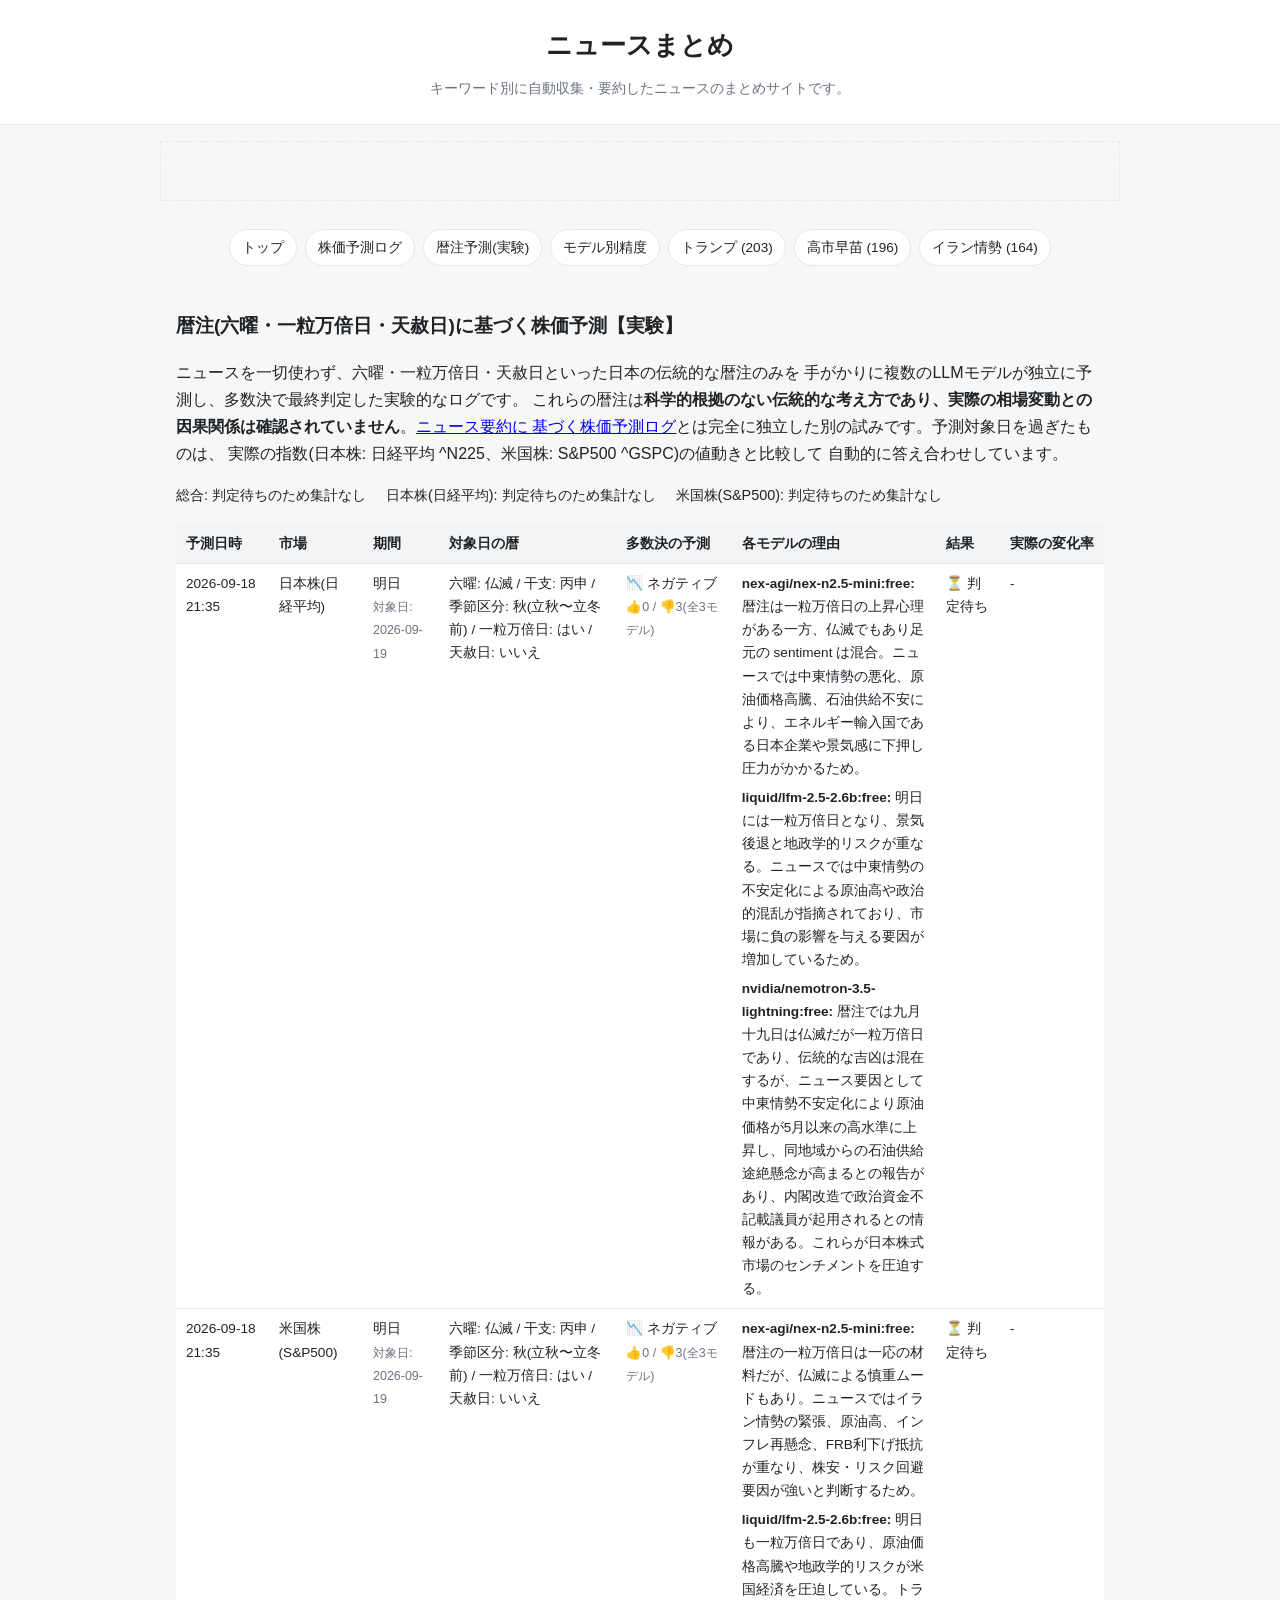
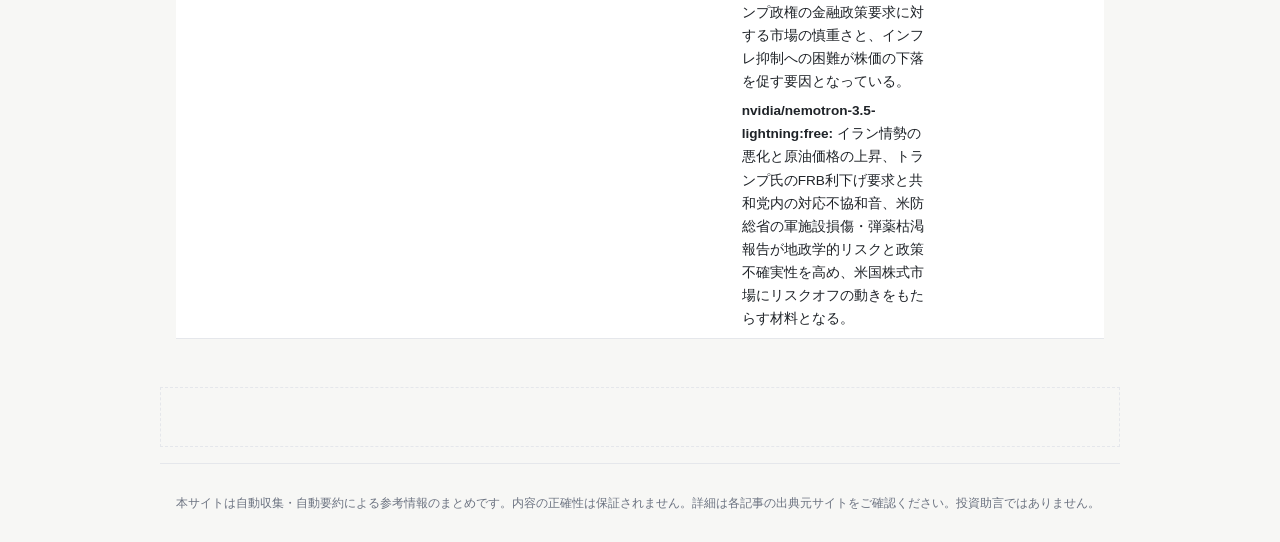
==== docs/calendar.html @ 1a981d4d "Automated update 2026/10/09  3:56:06.60" ====
<!doctype html>
<html lang="ja">
<head>
<meta charset="utf-8">
<meta name="viewport" content="width=device-width, initial-scale=1">
<title>暦注に基づく株価予測(実験) | ニュースまとめ</title>
<meta name="description" content="六曜・一粒万倍日・天赦日など日本の伝統的な暦注のみに基づく実験的な株価予測ログ(ニュースは使用しません)">
<link rel="stylesheet" href="style.css">
</head>
<body>
<header class="site-header">
  <a class="site-title" href="index.html">ニュースまとめ</a>
  <p class="site-desc">キーワード別に自動収集・要約したニュースのまとめサイトです。</p>
</header>
<div class="ad-slot"><!-- 広告コード(Google AdSense等)をここに貼り付け --></div>
<nav class="keyword-nav"><a href="index.html">トップ</a>
<a href="predictions.html">株価予測ログ</a>
<a href="calendar.html">暦注予測(実験)</a>
<a href="models.html">モデル別精度</a>
<a href="keywords/トランプ.html">トランプ (203)</a>
<a href="keywords/高市早苗.html">高市早苗 (196)</a>
<a href="keywords/イラン情勢.html">イラン情勢 (164)</a></nav>
<main>

    <section>
      <h2>暦注(六曜・一粒万倍日・天赦日)に基づく株価予測【実験】</h2>
      <p>ニュースを一切使わず、六曜・一粒万倍日・天赦日といった日本の伝統的な暦注のみを
      手がかりに複数のLLMモデルが独立に予測し、多数決で最終判定した実験的なログです。
      これらの暦注は<strong>科学的根拠のない伝統的な考え方であり、実際の相場変動との
      因果関係は確認されていません</strong>。<a href="predictions.html">ニュース要約に
      基づく株価予測ログ</a>とは完全に独立した別の試みです。予測対象日を過ぎたものは、
      実際の指数(日本株: 日経平均 ^N225、米国株: S&amp;P500 ^GSPC)の値動きと比較して
      自動的に答え合わせしています。</p>
      <ul class='accuracy-list'><li>総合: 判定待ちのため集計なし</li><li>日本株(日経平均): 判定待ちのため集計なし</li><li>米国株(S&amp;P500): 判定待ちのため集計なし</li></ul>
      <div class="table-wrap">
      <table class="prediction-table">
        <thead>
          <tr>
            <th>予測日時</th><th>市場</th><th>期間</th><th>対象日の暦</th>
            <th>多数決の予測</th><th>各モデルの理由</th><th>結果</th><th>実際の変化率</th>
          </tr>
        </thead>
        <tbody>
        
    <tr>
      <td>2026-09-18 21:35</td>
      <td>日本株(日経平均)</td>
      <td>明日<br><span class="card-meta">対象日: 2026-09-19</span></td>
      <td class="reason-cell">六曜: 仏滅 / 干支: 丙申 / 季節区分: 秋(立秋〜立冬前) / 一粒万倍日: はい / 天赦日: いいえ</td>
      <td>📉 ネガティブ<br><span class="card-meta">👍0 / 👎3(全3モデル)</span></td>
      <td class="reason-cell"><ul class='reason-list'><li><strong>nex-agi/nex-n2.5-mini:free:</strong> 暦注は一粒万倍日の上昇心理がある一方、仏滅でもあり足元の sentiment は混合。ニュースでは中東情勢の悪化、原油価格高騰、石油供給不安により、エネルギー輸入国である日本企業や景気感に下押し圧力がかかるため。</li><li><strong>liquid/lfm-2.5-2.6b:free:</strong> 明日には一粒万倍日となり、景気後退と地政学的リスクが重なる。ニュースでは中東情勢の不安定化による原油高や政治的混乱が指摘されており、市場に負の影響を与える要因が増加しているため。</li><li><strong>nvidia/nemotron-3.5-lightning:free:</strong> 暦注では九月十九日は仏滅だが一粒万倍日であり、伝統的な吉凶は混在するが、ニュース要因として中東情勢不安定化により原油価格が5月以来の高水準に上昇し、同地域からの石油供給途絶懸念が高まるとの報告があり、内閣改造で政治資金不記載議員が起用されるとの情報がある。これらが日本株式市場のセンチメントを圧迫する。</li></ul></td>
      <td>⏳ 判定待ち</td>
      <td>-</td>
    </tr>

    <tr>
      <td>2026-09-18 21:35</td>
      <td>米国株(S&amp;P500)</td>
      <td>明日<br><span class="card-meta">対象日: 2026-09-19</span></td>
      <td class="reason-cell">六曜: 仏滅 / 干支: 丙申 / 季節区分: 秋(立秋〜立冬前) / 一粒万倍日: はい / 天赦日: いいえ</td>
      <td>📉 ネガティブ<br><span class="card-meta">👍0 / 👎3(全3モデル)</span></td>
      <td class="reason-cell"><ul class='reason-list'><li><strong>nex-agi/nex-n2.5-mini:free:</strong> 暦注の一粒万倍日は一応の材料だが、仏滅による慎重ムードもあり。ニュースではイラン情勢の緊張、原油高、インフレ再懸念、FRB利下げ抵抗が重なり、株安・リスク回避要因が強いと判断するため。</li><li><strong>liquid/lfm-2.5-2.6b:free:</strong> 明日も一粒万倍日であり、原油価格高騰や地政学的リスクが米国経済を圧迫している。トランプ政権の金融政策要求に対する市場の慎重さと、インフレ抑制への困難が株価の下落を促す要因となっている。</li><li><strong>nvidia/nemotron-3.5-lightning:free:</strong> イラン情勢の悪化と原油価格の上昇、トランプ氏のFRB利下げ要求と共和党内の対応不協和音、米防総省の軍施設損傷・弾薬枯渇報告が地政学的リスクと政策不確実性を高め、米国株式市場にリスクオフの動きをもたらす材料となる。</li></ul></td>
      <td>⏳ 判定待ち</td>
      <td>-</td>
    </tr>
        </tbody>
      </table>
      </div>
    </section>
</main>
<div class="ad-slot"><!-- 広告コード(Google AdSense等)をここに貼り付け --></div>
<footer class="site-footer">
  <p>本サイトは自動収集・自動要約による参考情報のまとめです。内容の正確性は保証されません。詳細は各記事の出典元サイトをご確認ください。投資助言ではありません。</p>
</footer>
</body>
</html>
---- docs/style.css ----
:root {
  --bg: #f7f7f5;
  --card-bg: #ffffff;
  --text: #1f2328;
  --muted: #6b7280;
  --accent: #1a56db;
  --border: #e5e7eb;
}
* { box-sizing: border-box; }
body {
  margin: 0;
  font-family: -apple-system, BlinkMacSystemFont, "Segoe UI", "Hiragino Sans", "Yu Gothic", sans-serif;
  background: var(--bg);
  color: var(--text);
  line-height: 1.7;
}
.site-header {
  padding: 24px 16px;
  text-align: center;
  border-bottom: 1px solid var(--border);
  background: var(--card-bg);
}
.site-title {
  font-size: 1.6rem;
  font-weight: 700;
  color: var(--text);
  text-decoration: none;
}
.site-desc { color: var(--muted); margin: 8px 0 0; font-size: 0.9rem; }
.keyword-nav {
  display: flex;
  flex-wrap: wrap;
  gap: 8px;
  justify-content: center;
  padding: 12px 16px;
  max-width: 960px;
  margin: 0 auto;
}
.keyword-nav a {
  padding: 6px 12px;
  border-radius: 999px;
  background: var(--card-bg);
  border: 1px solid var(--border);
  color: var(--text);
  text-decoration: none;
  font-size: 0.85rem;
  white-space: nowrap;
}
.keyword-nav a:hover { border-color: var(--accent); color: var(--accent); }
main { max-width: 960px; margin: 0 auto; padding: 8px 16px 32px; }
h2 { font-size: 1.2rem; margin: 24px 0 12px; }
.card-grid {
  display: grid;
  grid-template-columns: repeat(auto-fill, minmax(280px, 1fr));
  gap: 16px;
}
.card {
  background: var(--card-bg);
  border: 1px solid var(--border);
  border-radius: 10px;
  padding: 16px;
}
.card h3 { margin: 4px 0 8px; font-size: 1rem; line-height: 1.5; }
.card h3 a { color: var(--text); text-decoration: none; }
.card h3 a:hover { color: var(--accent); text-decoration: underline; }
.card-summary { font-size: 0.9rem; color: var(--text); margin: 0 0 8px; }
.card-meta { font-size: 0.78rem; color: var(--muted); margin: 0; }
.card-tag {
  display: inline-block;
  font-size: 0.72rem;
  background: #eef2ff;
  color: var(--accent);
  padding: 2px 8px;
  border-radius: 999px;
  text-decoration: none;
  margin-bottom: 6px;
}
.ad-slot {
  max-width: 960px;
  margin: 16px auto;
  min-height: 60px;
  display: flex;
  align-items: center;
  justify-content: center;
  color: var(--muted);
  font-size: 0.75rem;
  border: 1px dashed var(--border);
}
.site-footer {
  max-width: 960px;
  margin: 0 auto;
  padding: 16px;
  color: var(--muted);
  font-size: 0.78rem;
  border-top: 1px solid var(--border);
}
.accuracy-list {
  list-style: none;
  padding: 0;
  margin: 0 0 16px;
  display: flex;
  flex-wrap: wrap;
  gap: 8px 20px;
  font-size: 0.9rem;
}
.filter-bar {
  display: flex;
  flex-wrap: wrap;
  align-items: end;
  gap: 12px 16px;
  margin: 0 0 8px;
  padding: 12px;
  background: var(--card-bg);
  border: 1px solid var(--border);
  border-radius: 8px;
}
.filter-field {
  display: flex;
  flex-direction: column;
  gap: 4px;
  font-size: 0.8rem;
}
.filter-field label { color: var(--muted); }
.filter-field input, .filter-field select {
  padding: 6px 8px;
  border: 1px solid var(--border);
  border-radius: 6px;
  font-size: 0.85rem;
  background: #fff;
  color: var(--text);
}
.filter-reset {
  padding: 7px 14px;
  border: 1px solid var(--border);
  border-radius: 6px;
  background: #fff;
  color: var(--text);
  cursor: pointer;
  font-size: 0.85rem;
  height: fit-content;
}
.filter-reset:hover { border-color: var(--accent); color: var(--accent); }
.filter-count { color: var(--muted); font-size: 0.82rem; margin: 0 0 12px; }
.table-wrap { overflow-x: auto; }
.prediction-table {
  width: 100%;
  border-collapse: collapse;
  background: var(--card-bg);
  font-size: 0.85rem;
  min-width: 720px;
}
.prediction-table th, .prediction-table td {
  border-bottom: 1px solid var(--border);
  padding: 8px 10px;
  text-align: left;
  vertical-align: top;
}
.prediction-table th {
  background: #f3f4f6;
  white-space: nowrap;
}
.prediction-table .reason-cell { max-width: 360px; }
.reason-list { list-style: none; margin: 0; padding: 0; }
.reason-list li { margin-bottom: 6px; }
.reason-list li:last-child { margin-bottom: 0; }
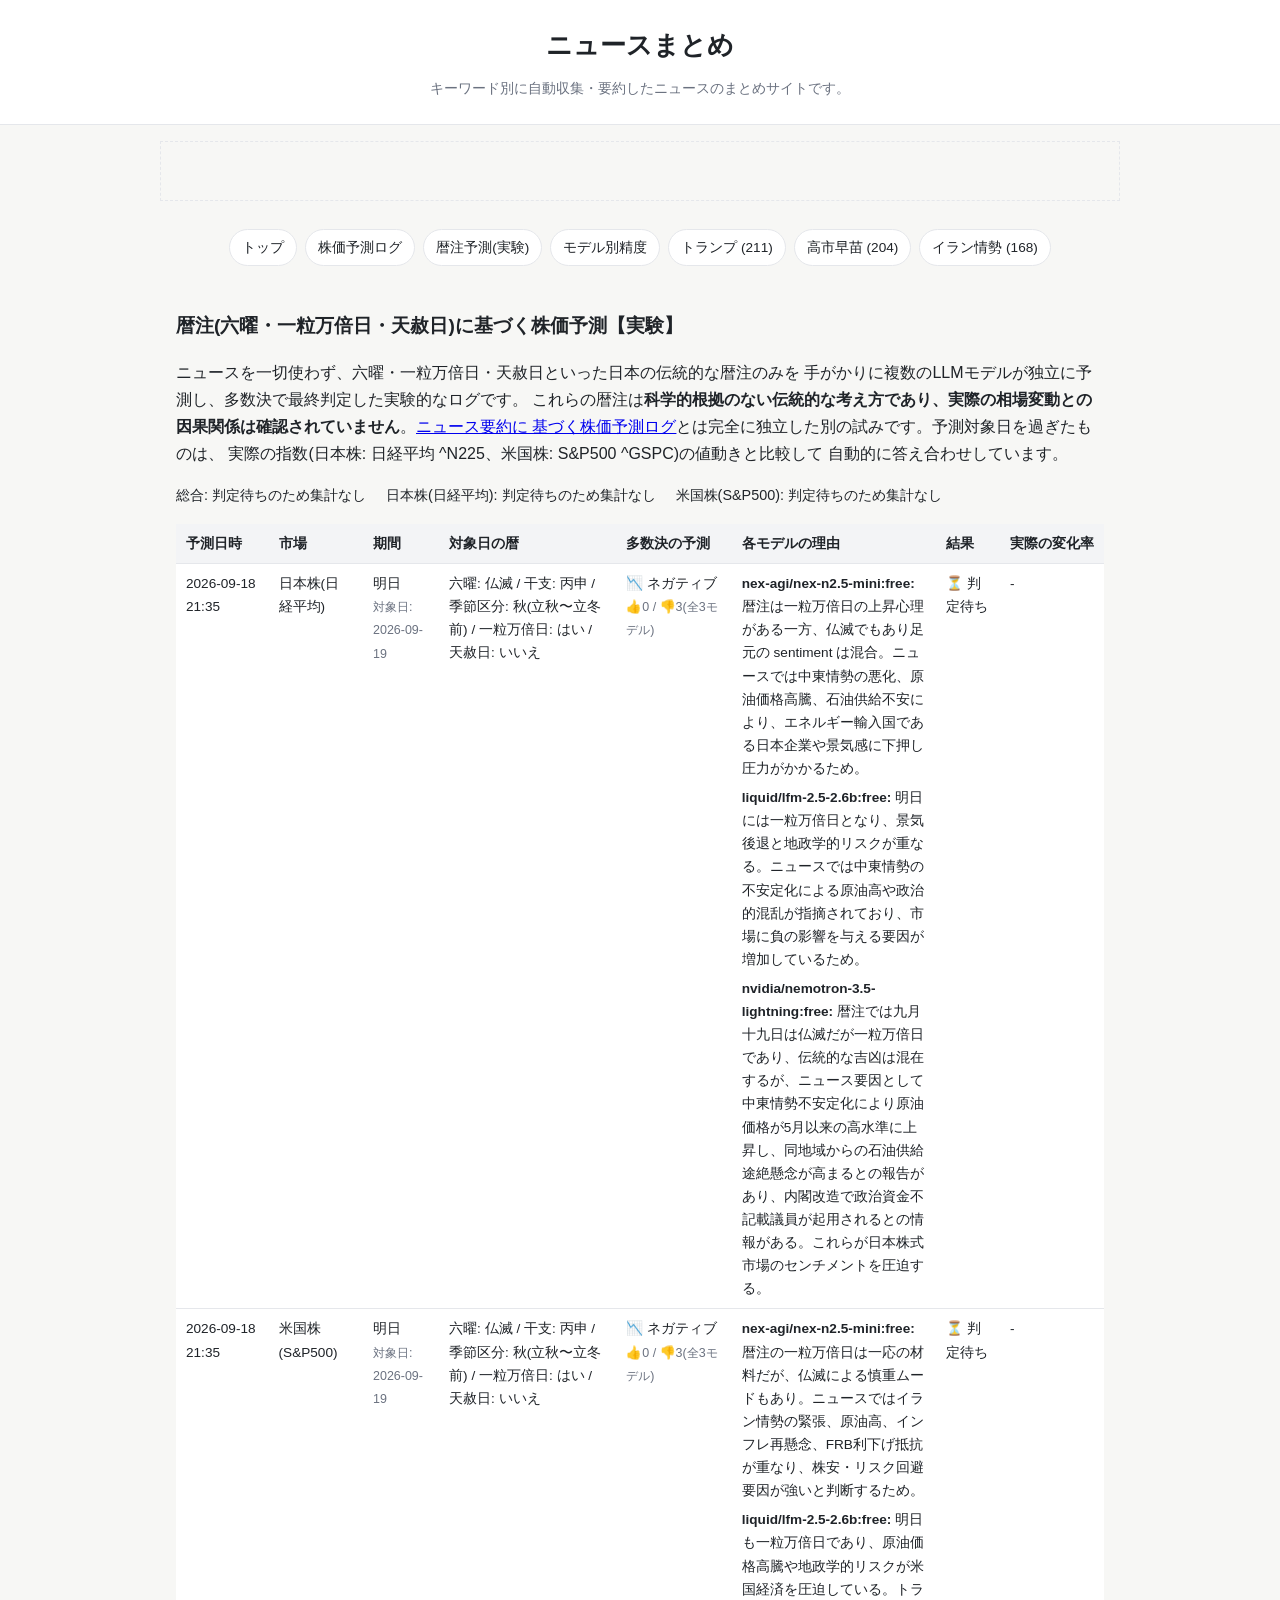
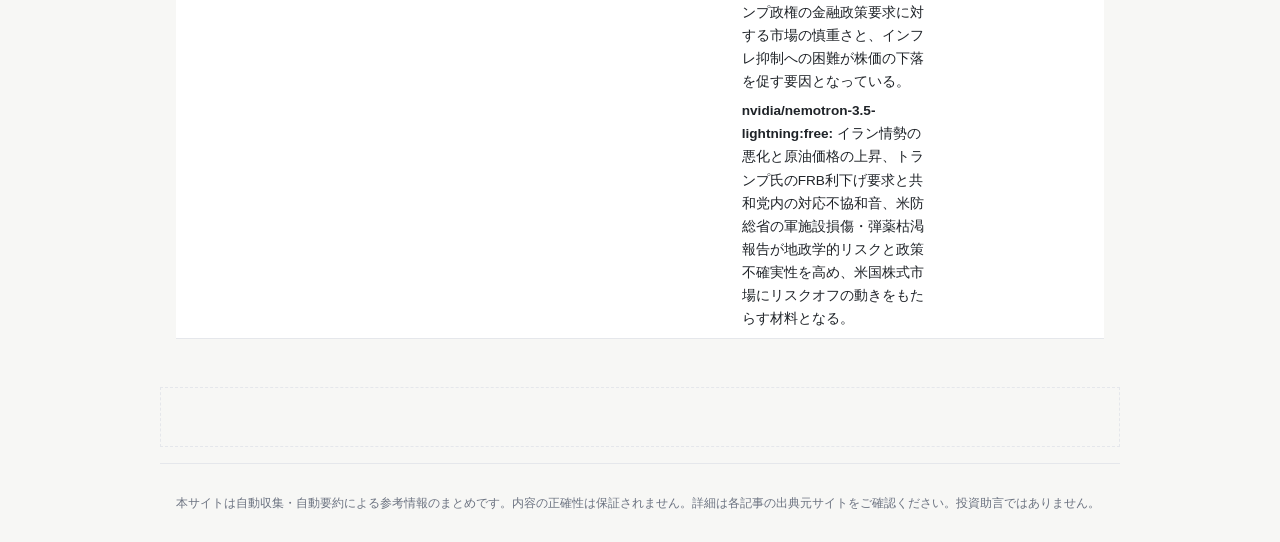
==== commit f09fee2b: "Automated update 2026/10/10  3:45:09.58" ====
--- a/docs/calendar.html
+++ b/docs/calendar.html
@@ -17,9 +17,9 @@
 <a href="predictions.html">株価予測ログ</a>
 <a href="calendar.html">暦注予測(実験)</a>
 <a href="models.html">モデル別精度</a>
-<a href="keywords/トランプ.html">トランプ (203)</a>
-<a href="keywords/高市早苗.html">高市早苗 (196)</a>
-<a href="keywords/イラン情勢.html">イラン情勢 (164)</a></nav>
+<a href="keywords/トランプ.html">トランプ (211)</a>
+<a href="keywords/高市早苗.html">高市早苗 (204)</a>
+<a href="keywords/イラン情勢.html">イラン情勢 (168)</a></nav>
 <main>
 
     <section>
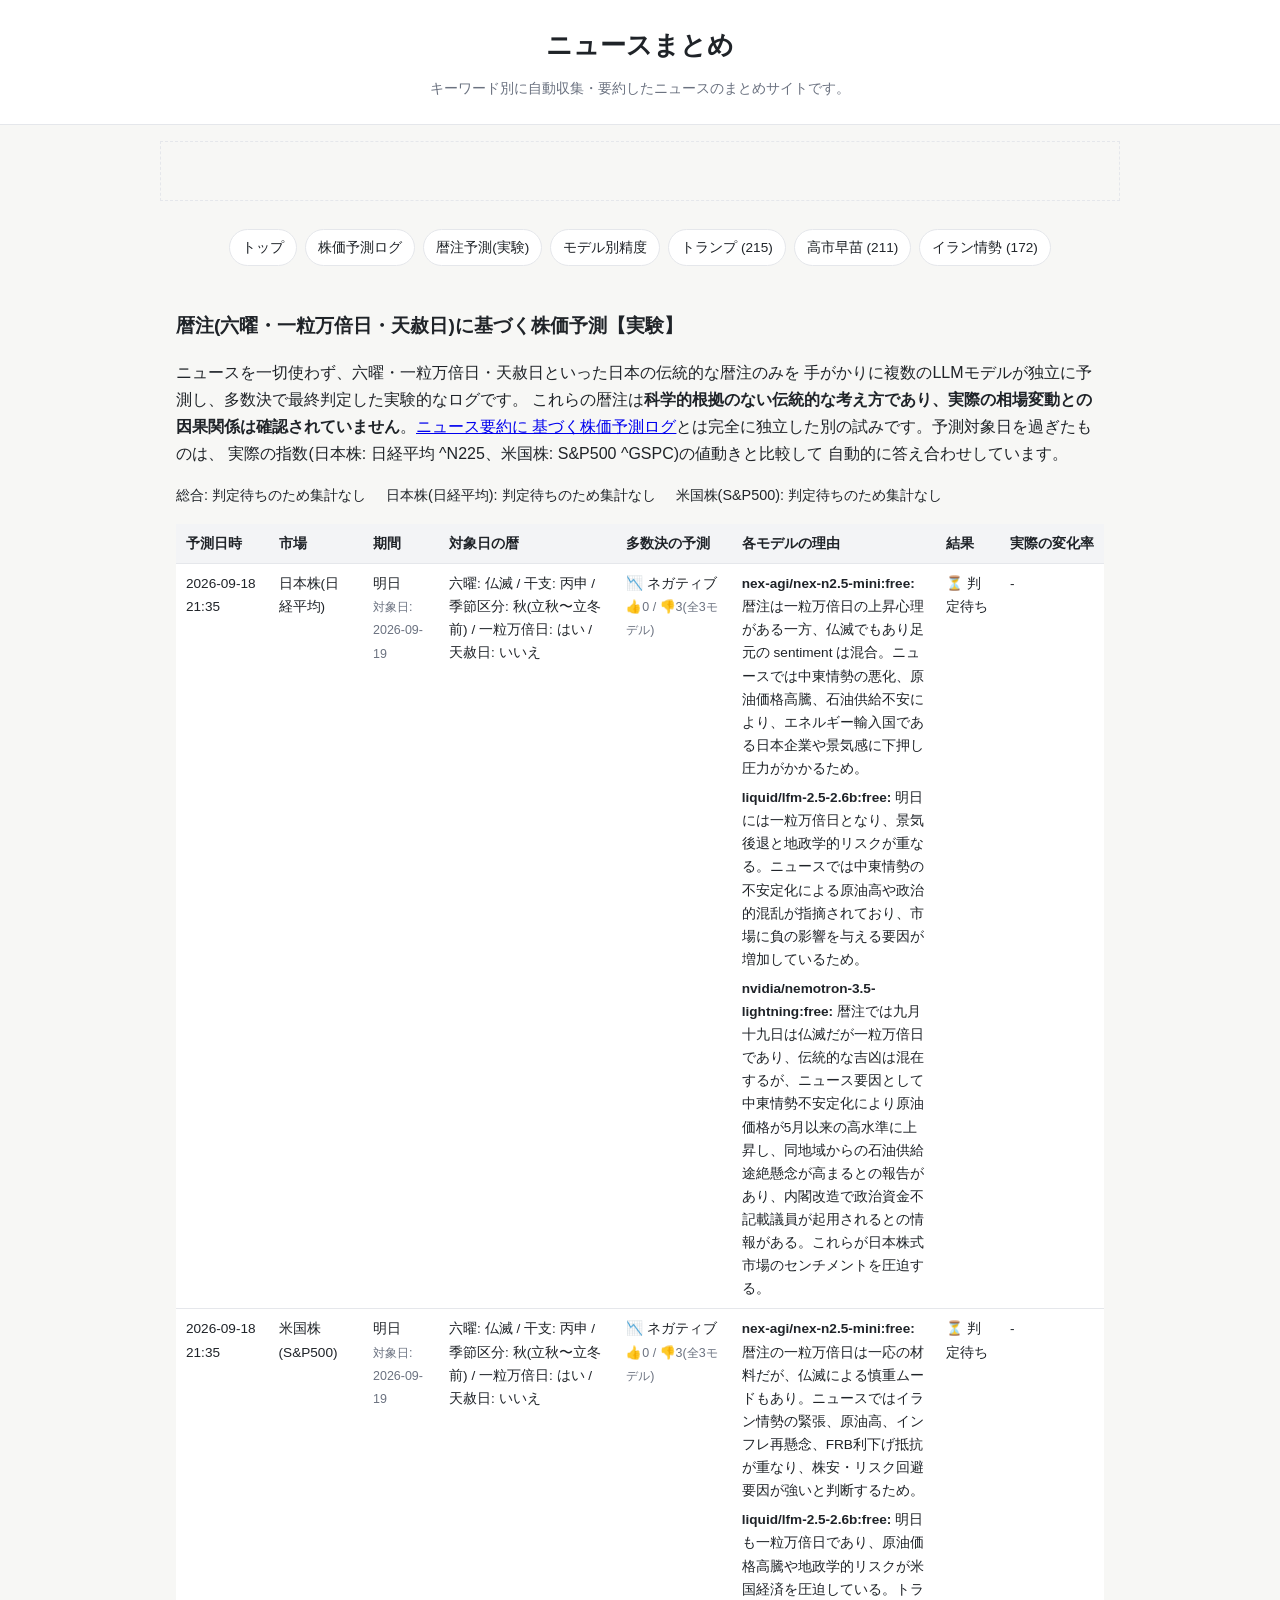
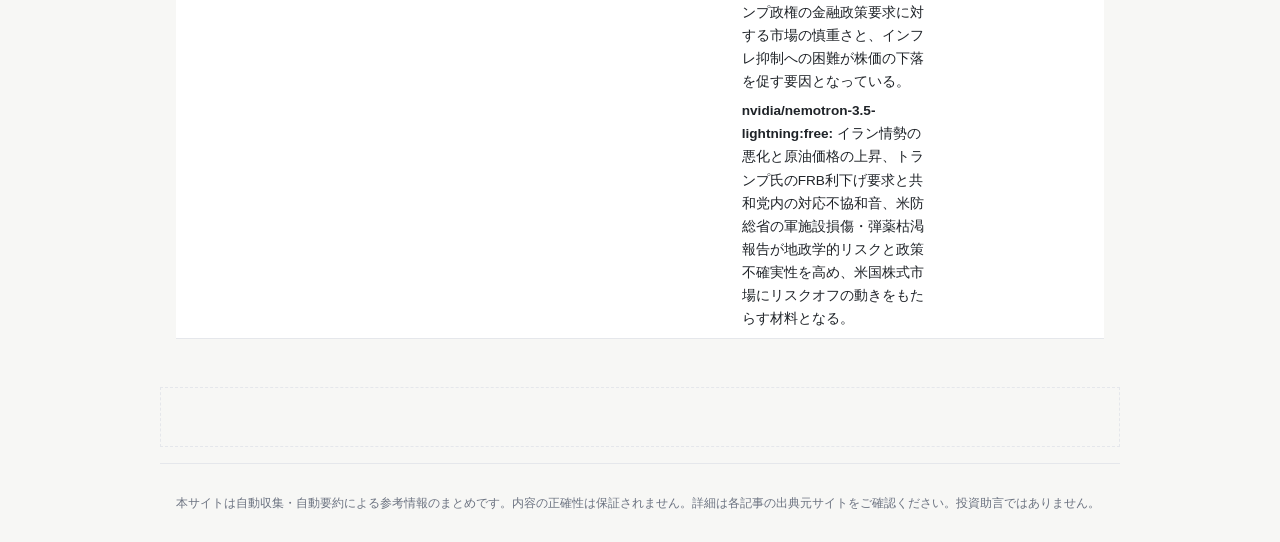
==== commit 7ddc1e29: "Automated update 2026/10/11  3:41:49.39" ====
--- a/docs/calendar.html
+++ b/docs/calendar.html
@@ -17,9 +17,9 @@
 <a href="predictions.html">株価予測ログ</a>
 <a href="calendar.html">暦注予測(実験)</a>
 <a href="models.html">モデル別精度</a>
-<a href="keywords/トランプ.html">トランプ (211)</a>
-<a href="keywords/高市早苗.html">高市早苗 (204)</a>
-<a href="keywords/イラン情勢.html">イラン情勢 (168)</a></nav>
+<a href="keywords/トランプ.html">トランプ (215)</a>
+<a href="keywords/高市早苗.html">高市早苗 (211)</a>
+<a href="keywords/イラン情勢.html">イラン情勢 (172)</a></nav>
 <main>
 
     <section>
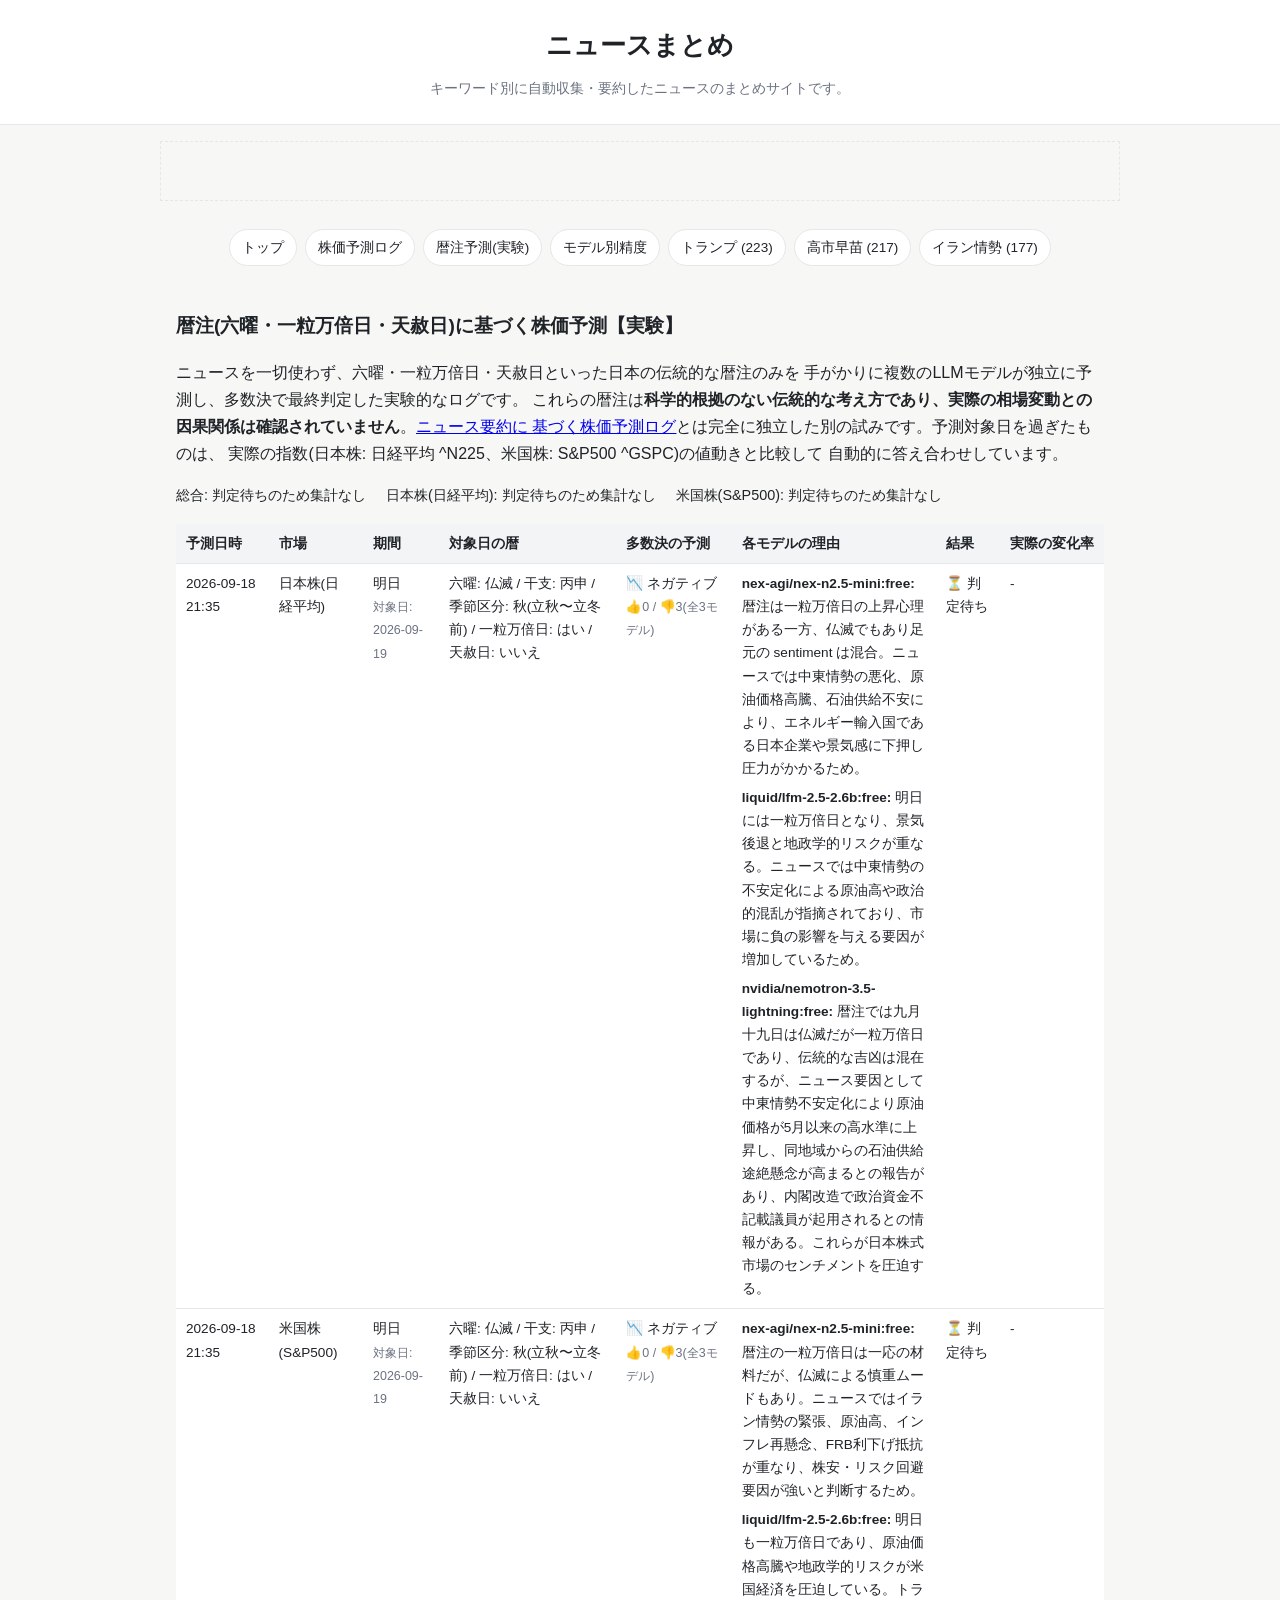
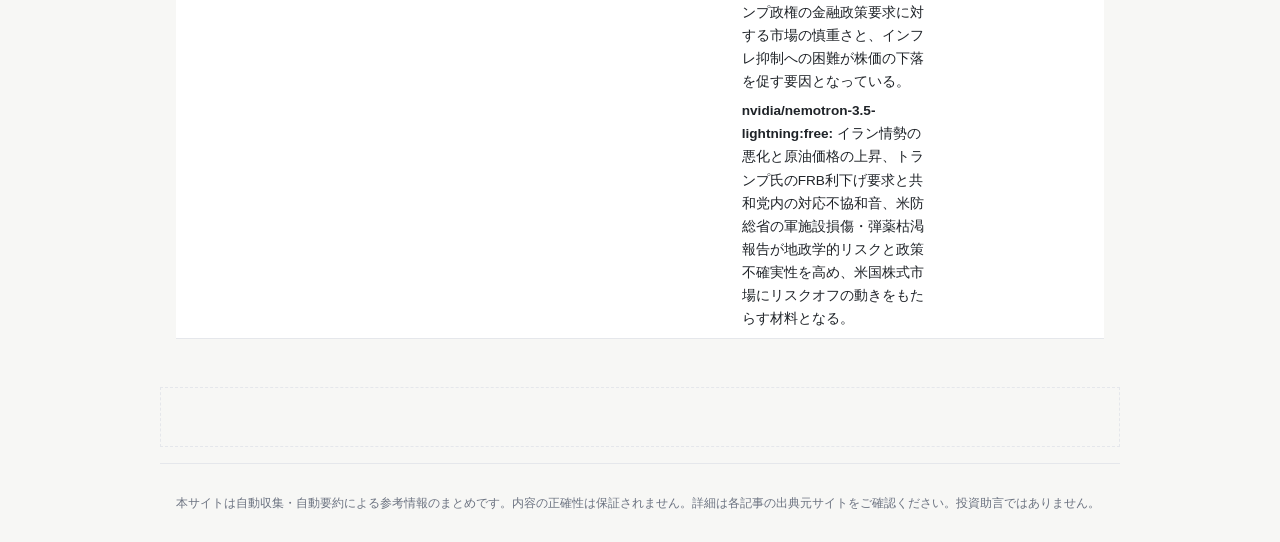
==== commit ec0445b1: "Automated update 2026/10/12  3:19:36.11" ====
--- a/docs/calendar.html
+++ b/docs/calendar.html
@@ -17,9 +17,9 @@
 <a href="predictions.html">株価予測ログ</a>
 <a href="calendar.html">暦注予測(実験)</a>
 <a href="models.html">モデル別精度</a>
-<a href="keywords/トランプ.html">トランプ (215)</a>
-<a href="keywords/高市早苗.html">高市早苗 (211)</a>
-<a href="keywords/イラン情勢.html">イラン情勢 (172)</a></nav>
+<a href="keywords/トランプ.html">トランプ (223)</a>
+<a href="keywords/高市早苗.html">高市早苗 (217)</a>
+<a href="keywords/イラン情勢.html">イラン情勢 (177)</a></nav>
 <main>
 
     <section>
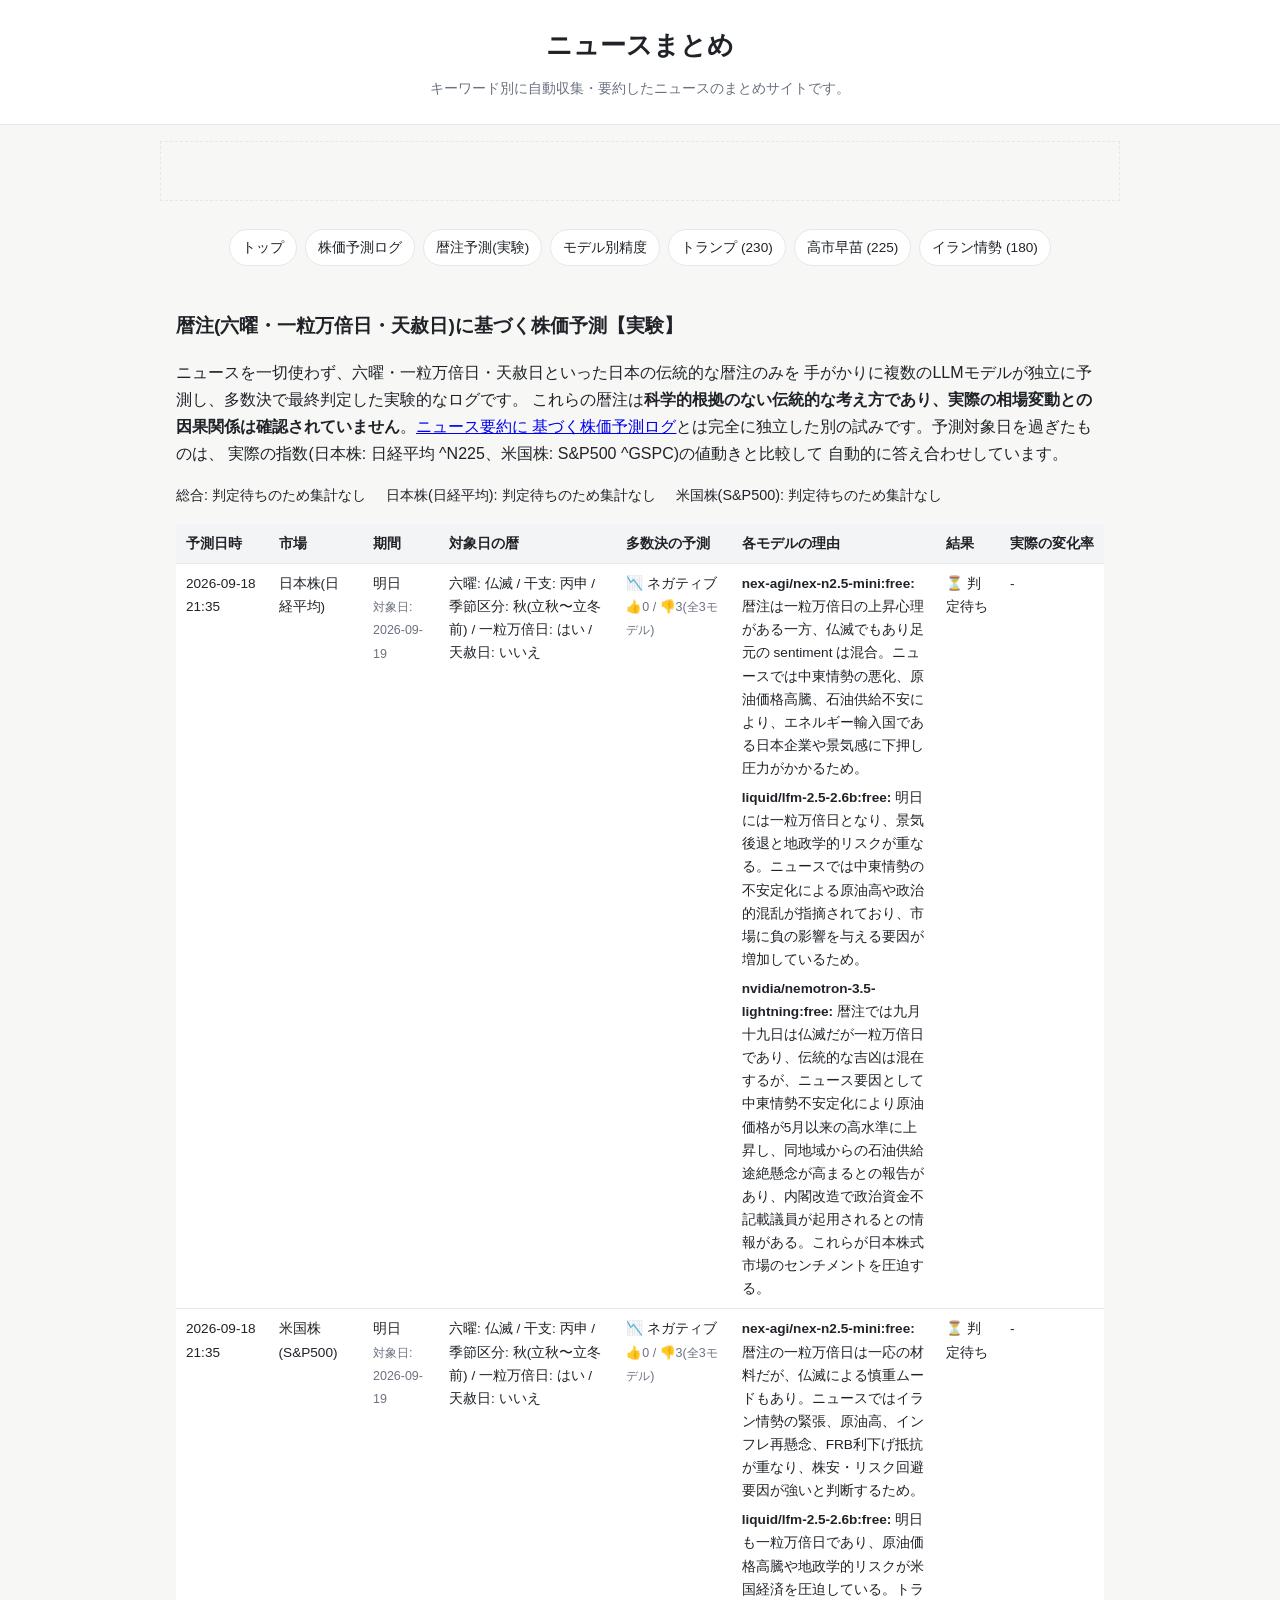
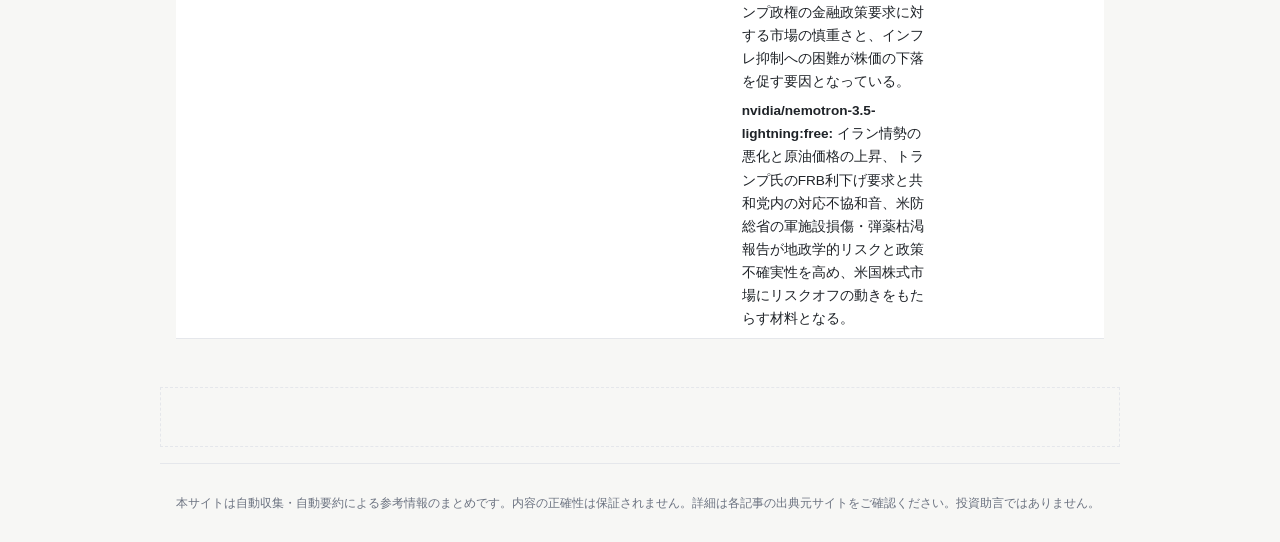
==== commit bf3e3e54: "Automated update 2026/10/13  3:23:22.96" ====
--- a/docs/calendar.html
+++ b/docs/calendar.html
@@ -17,9 +17,9 @@
 <a href="predictions.html">株価予測ログ</a>
 <a href="calendar.html">暦注予測(実験)</a>
 <a href="models.html">モデル別精度</a>
-<a href="keywords/トランプ.html">トランプ (223)</a>
-<a href="keywords/高市早苗.html">高市早苗 (217)</a>
-<a href="keywords/イラン情勢.html">イラン情勢 (177)</a></nav>
+<a href="keywords/トランプ.html">トランプ (230)</a>
+<a href="keywords/高市早苗.html">高市早苗 (225)</a>
+<a href="keywords/イラン情勢.html">イラン情勢 (180)</a></nav>
 <main>
 
     <section>
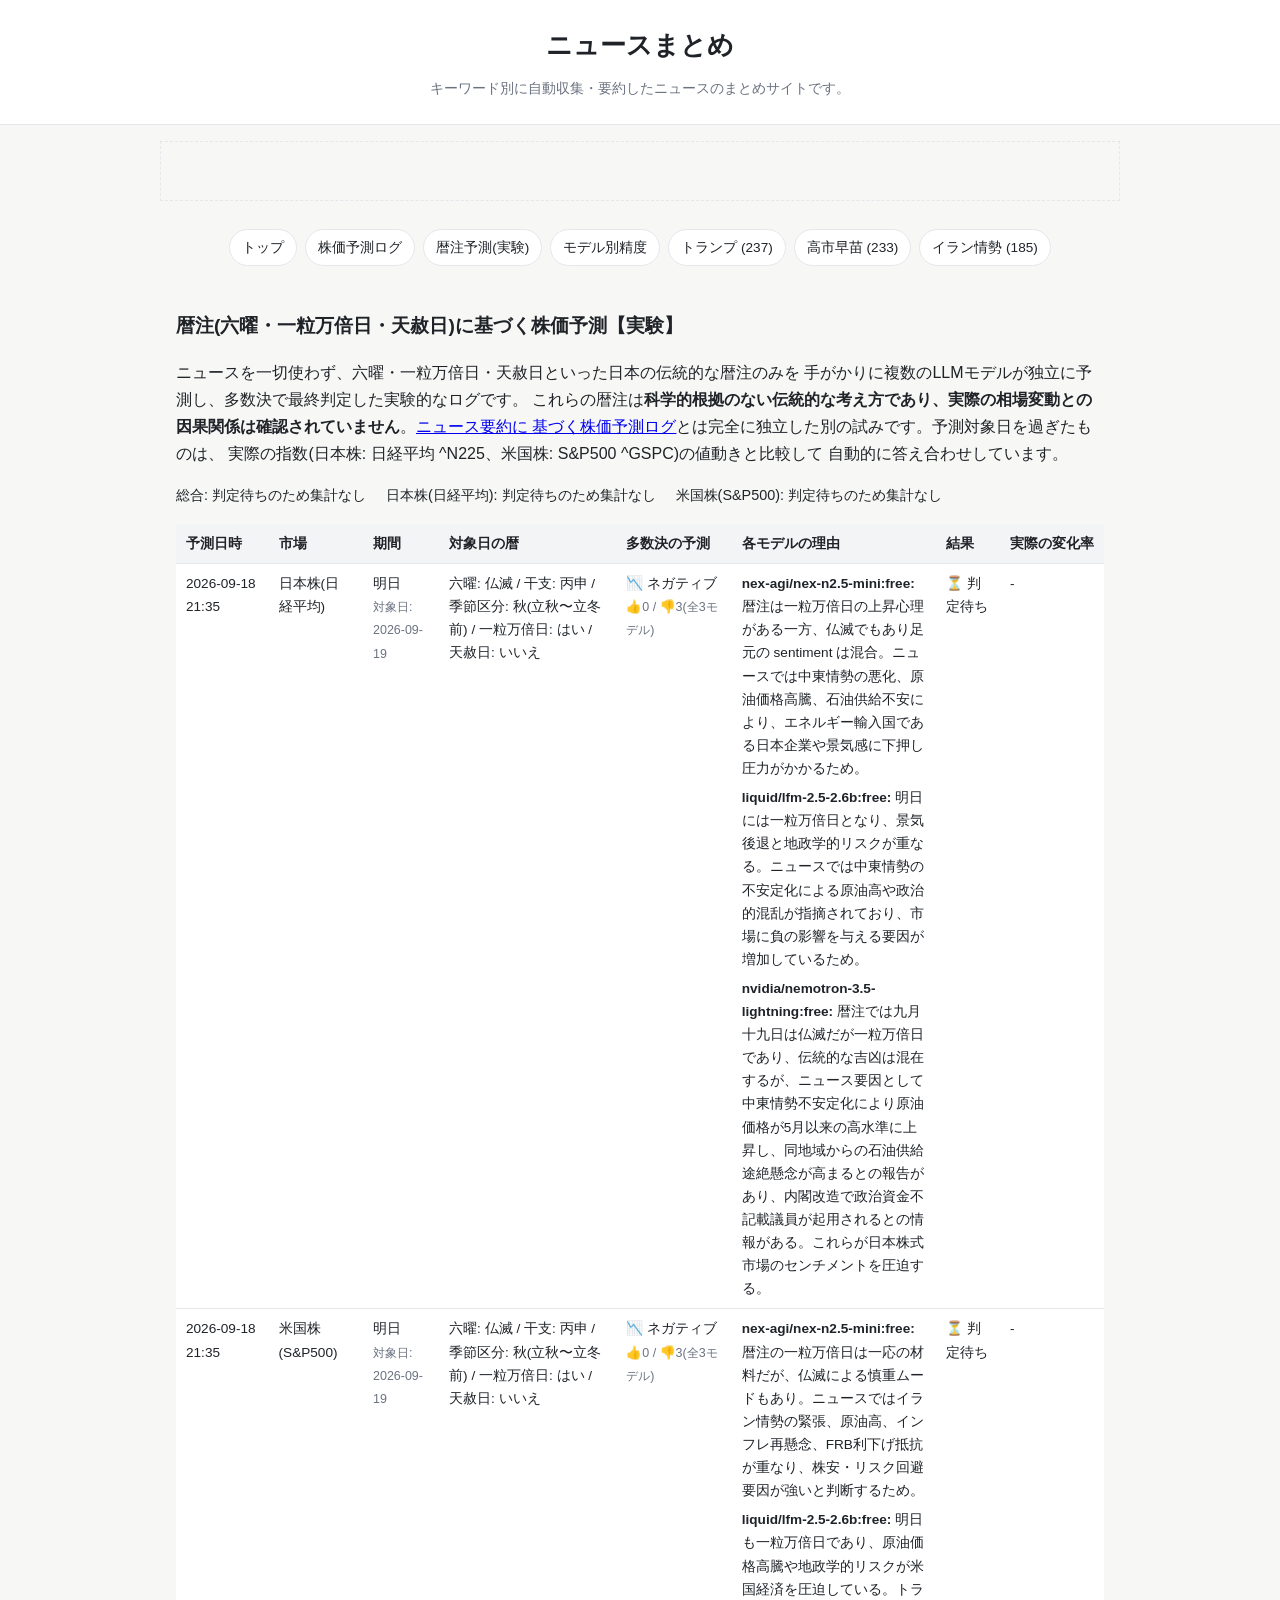
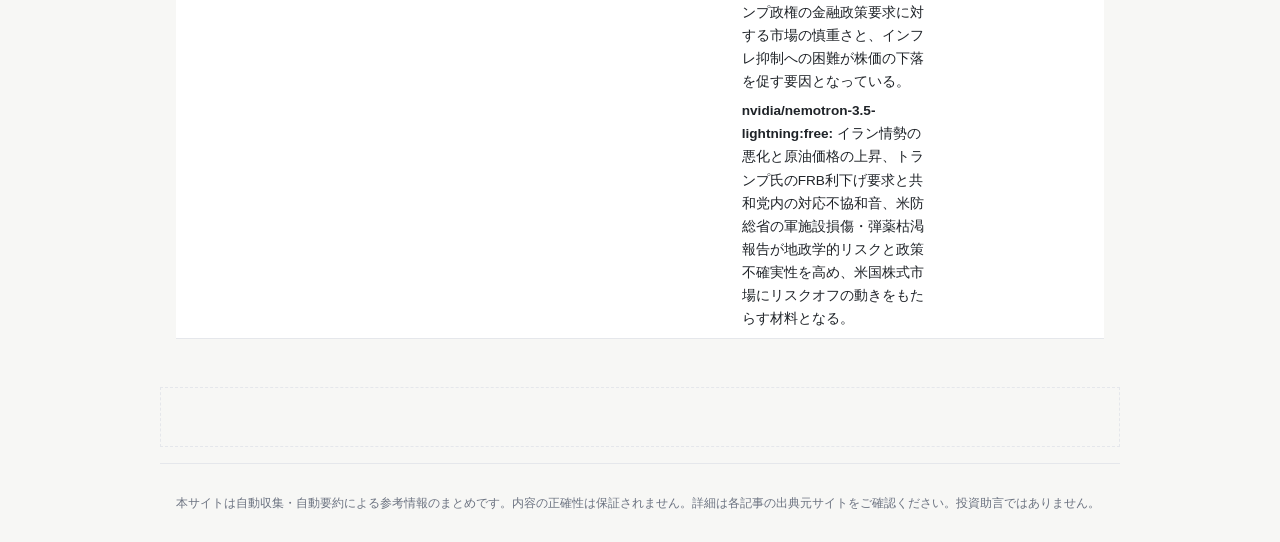
==== commit 5cd40ea7: "Automated update 2026/10/14  3:25:12.93" ====
--- a/docs/calendar.html
+++ b/docs/calendar.html
@@ -17,9 +17,9 @@
 <a href="predictions.html">株価予測ログ</a>
 <a href="calendar.html">暦注予測(実験)</a>
 <a href="models.html">モデル別精度</a>
-<a href="keywords/トランプ.html">トランプ (230)</a>
-<a href="keywords/高市早苗.html">高市早苗 (225)</a>
-<a href="keywords/イラン情勢.html">イラン情勢 (180)</a></nav>
+<a href="keywords/トランプ.html">トランプ (237)</a>
+<a href="keywords/高市早苗.html">高市早苗 (233)</a>
+<a href="keywords/イラン情勢.html">イラン情勢 (185)</a></nav>
 <main>
 
     <section>
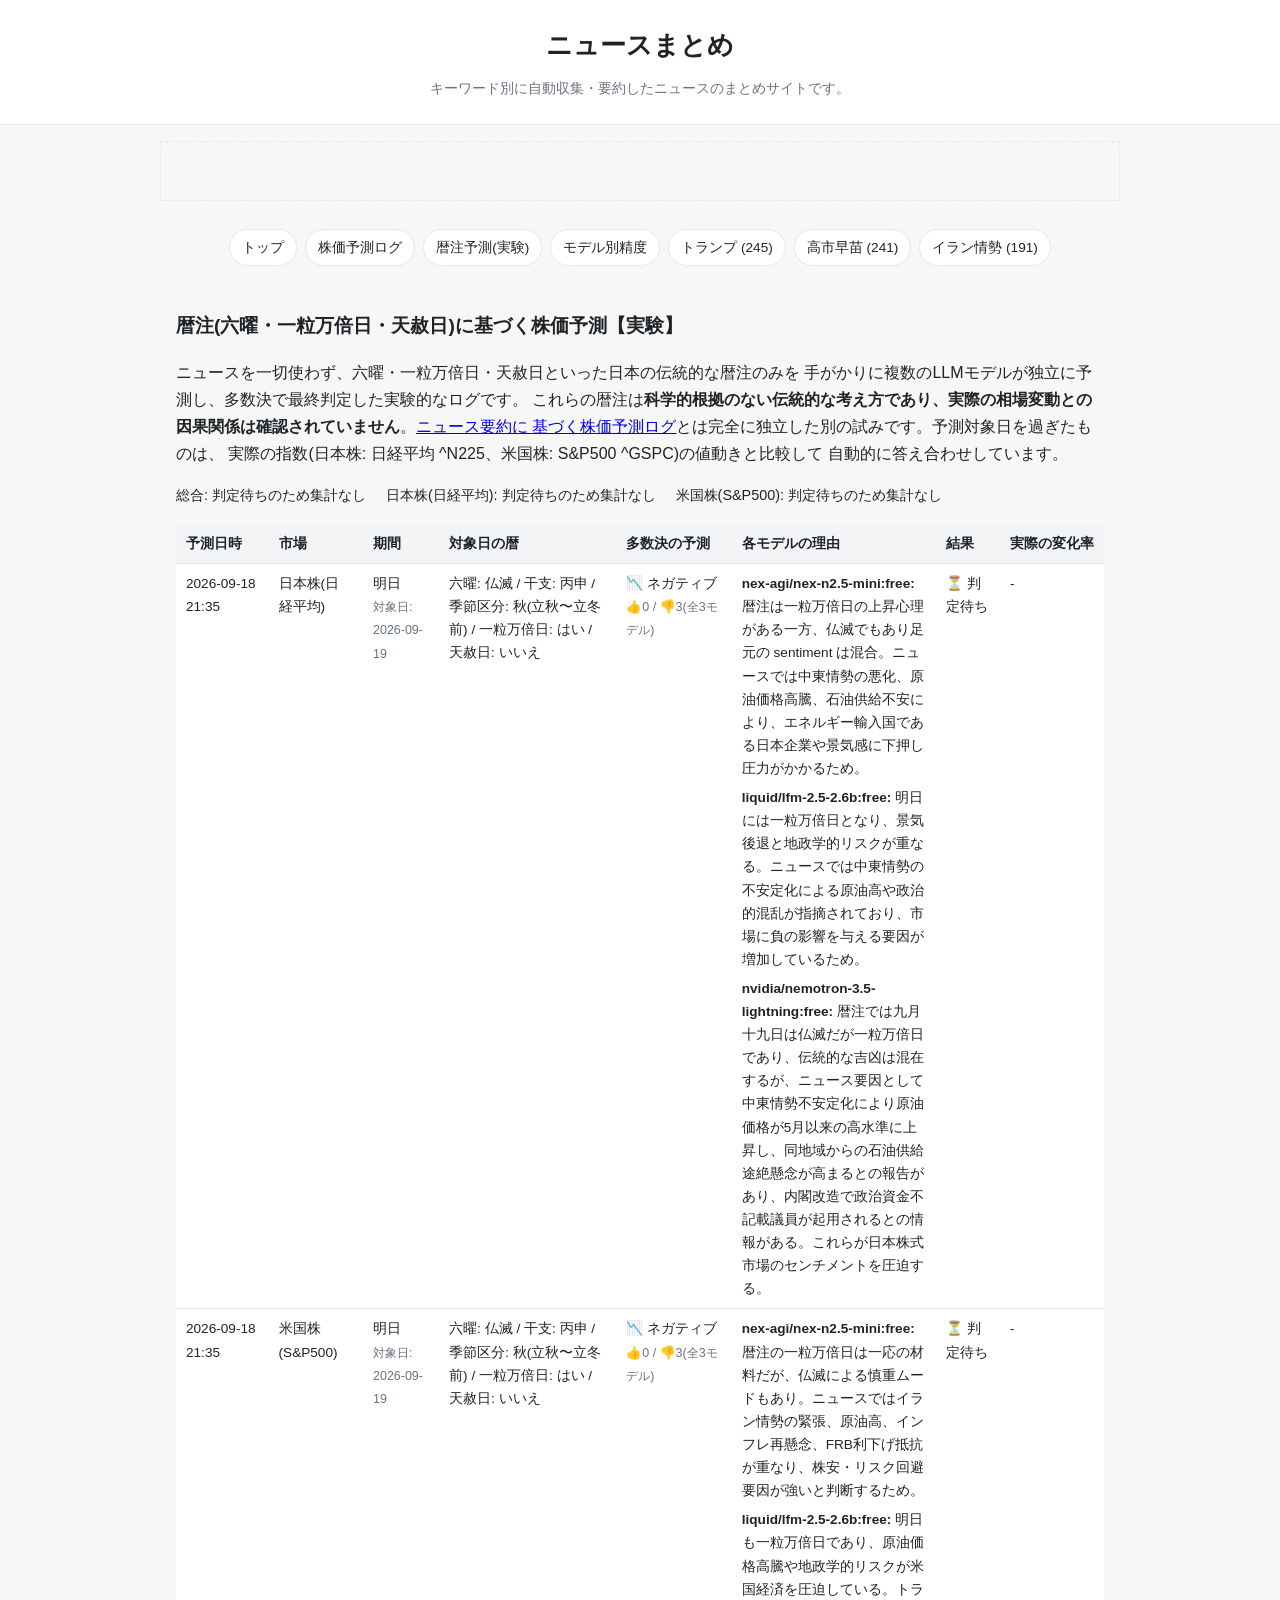
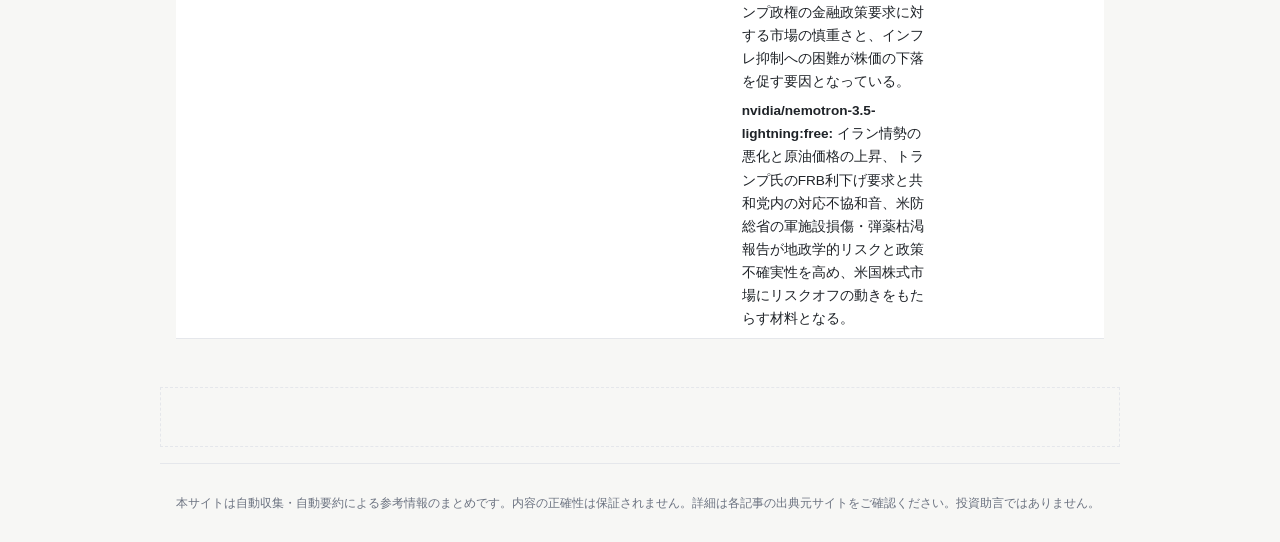
==== commit 314c59ca: "Automated update 2026/10/15  3:26:49.83" ====
--- a/docs/calendar.html
+++ b/docs/calendar.html
@@ -17,9 +17,9 @@
 <a href="predictions.html">株価予測ログ</a>
 <a href="calendar.html">暦注予測(実験)</a>
 <a href="models.html">モデル別精度</a>
-<a href="keywords/トランプ.html">トランプ (237)</a>
-<a href="keywords/高市早苗.html">高市早苗 (233)</a>
-<a href="keywords/イラン情勢.html">イラン情勢 (185)</a></nav>
+<a href="keywords/トランプ.html">トランプ (245)</a>
+<a href="keywords/高市早苗.html">高市早苗 (241)</a>
+<a href="keywords/イラン情勢.html">イラン情勢 (191)</a></nav>
 <main>
 
     <section>
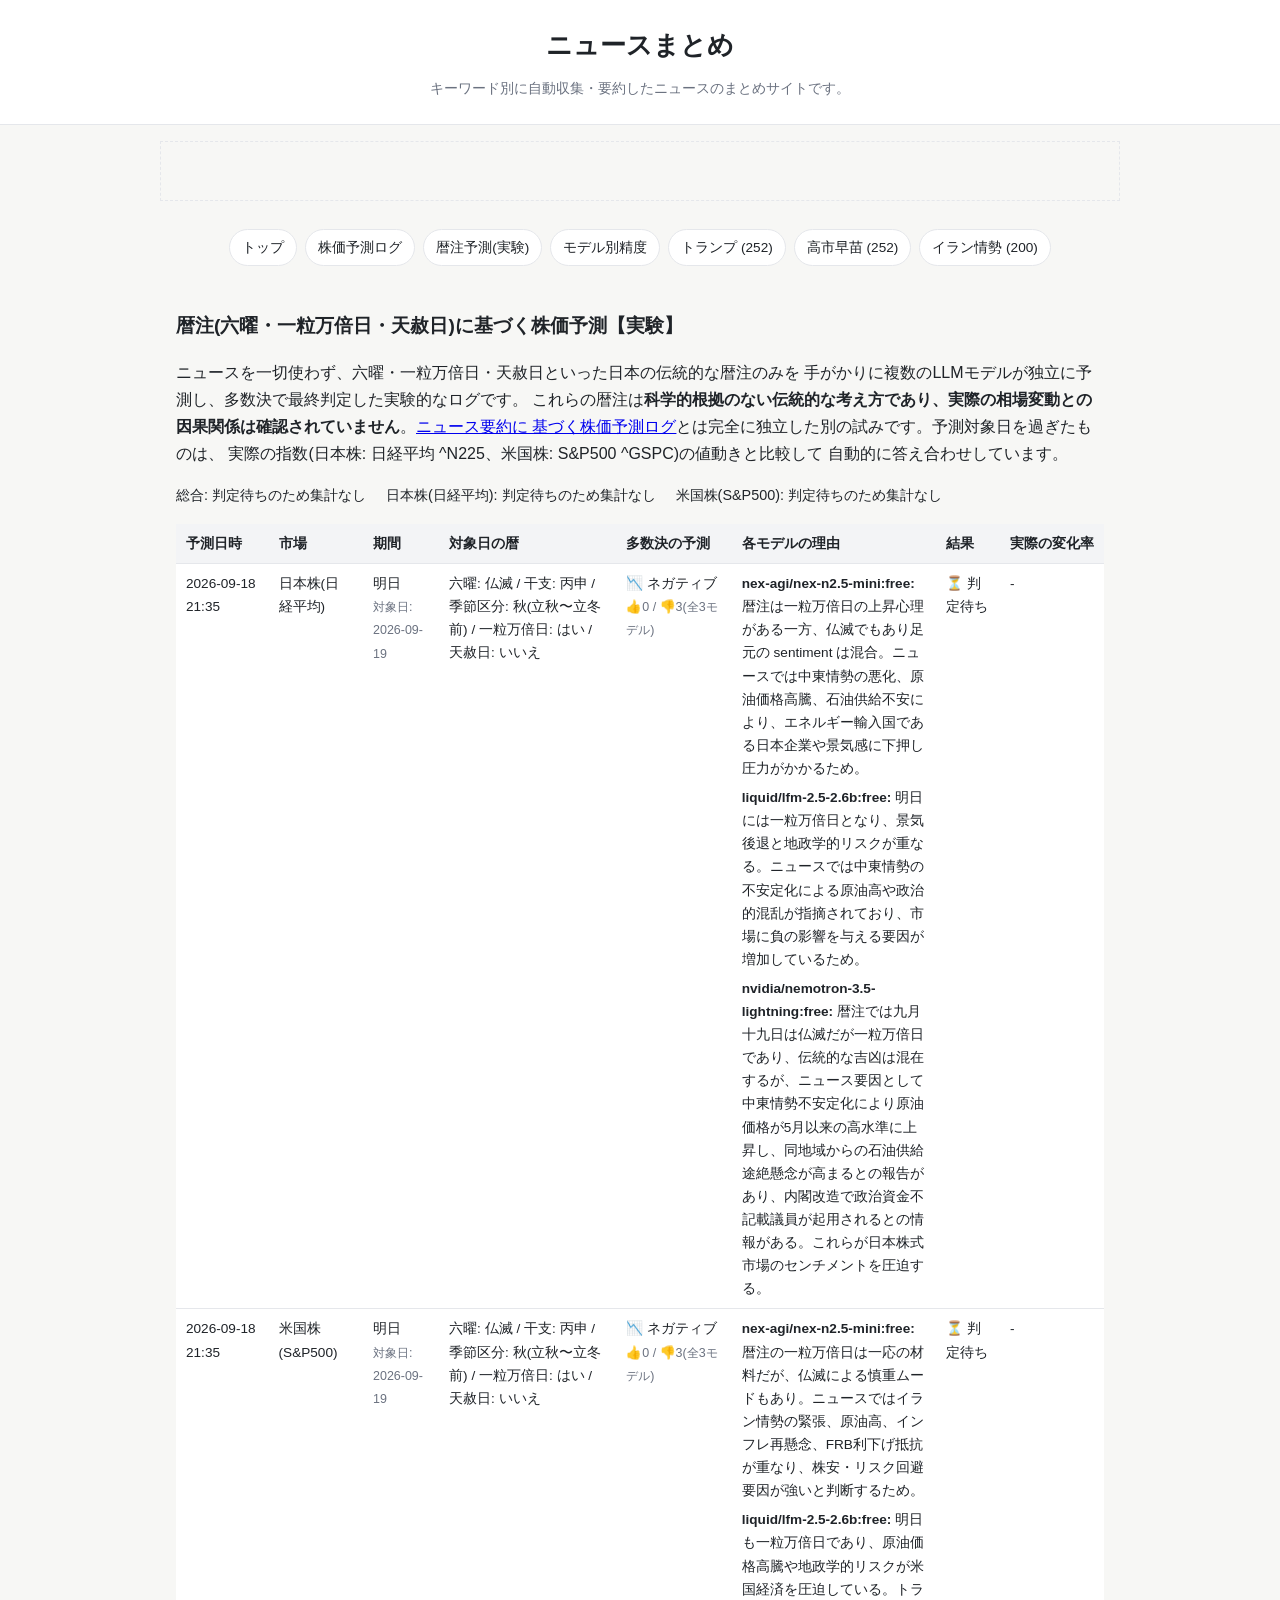
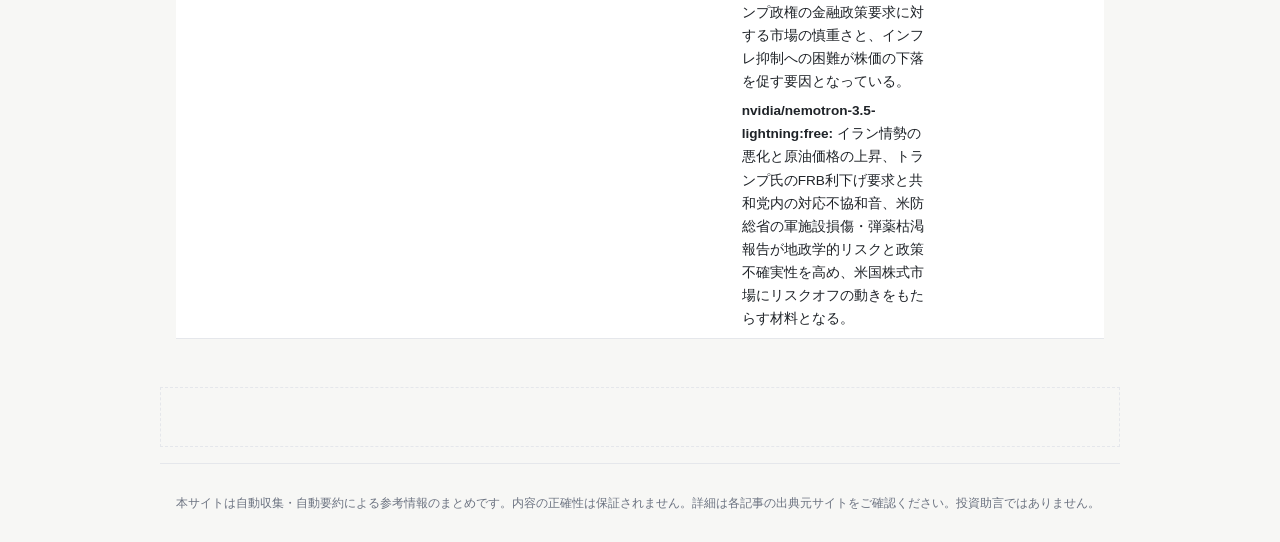
==== commit bf558592: "Automated update 2026/10/17  4:58:12.06" ====
--- a/docs/calendar.html
+++ b/docs/calendar.html
@@ -17,9 +17,9 @@
 <a href="predictions.html">株価予測ログ</a>
 <a href="calendar.html">暦注予測(実験)</a>
 <a href="models.html">モデル別精度</a>
-<a href="keywords/トランプ.html">トランプ (245)</a>
-<a href="keywords/高市早苗.html">高市早苗 (241)</a>
-<a href="keywords/イラン情勢.html">イラン情勢 (191)</a></nav>
+<a href="keywords/トランプ.html">トランプ (252)</a>
+<a href="keywords/高市早苗.html">高市早苗 (252)</a>
+<a href="keywords/イラン情勢.html">イラン情勢 (200)</a></nav>
 <main>
 
     <section>
